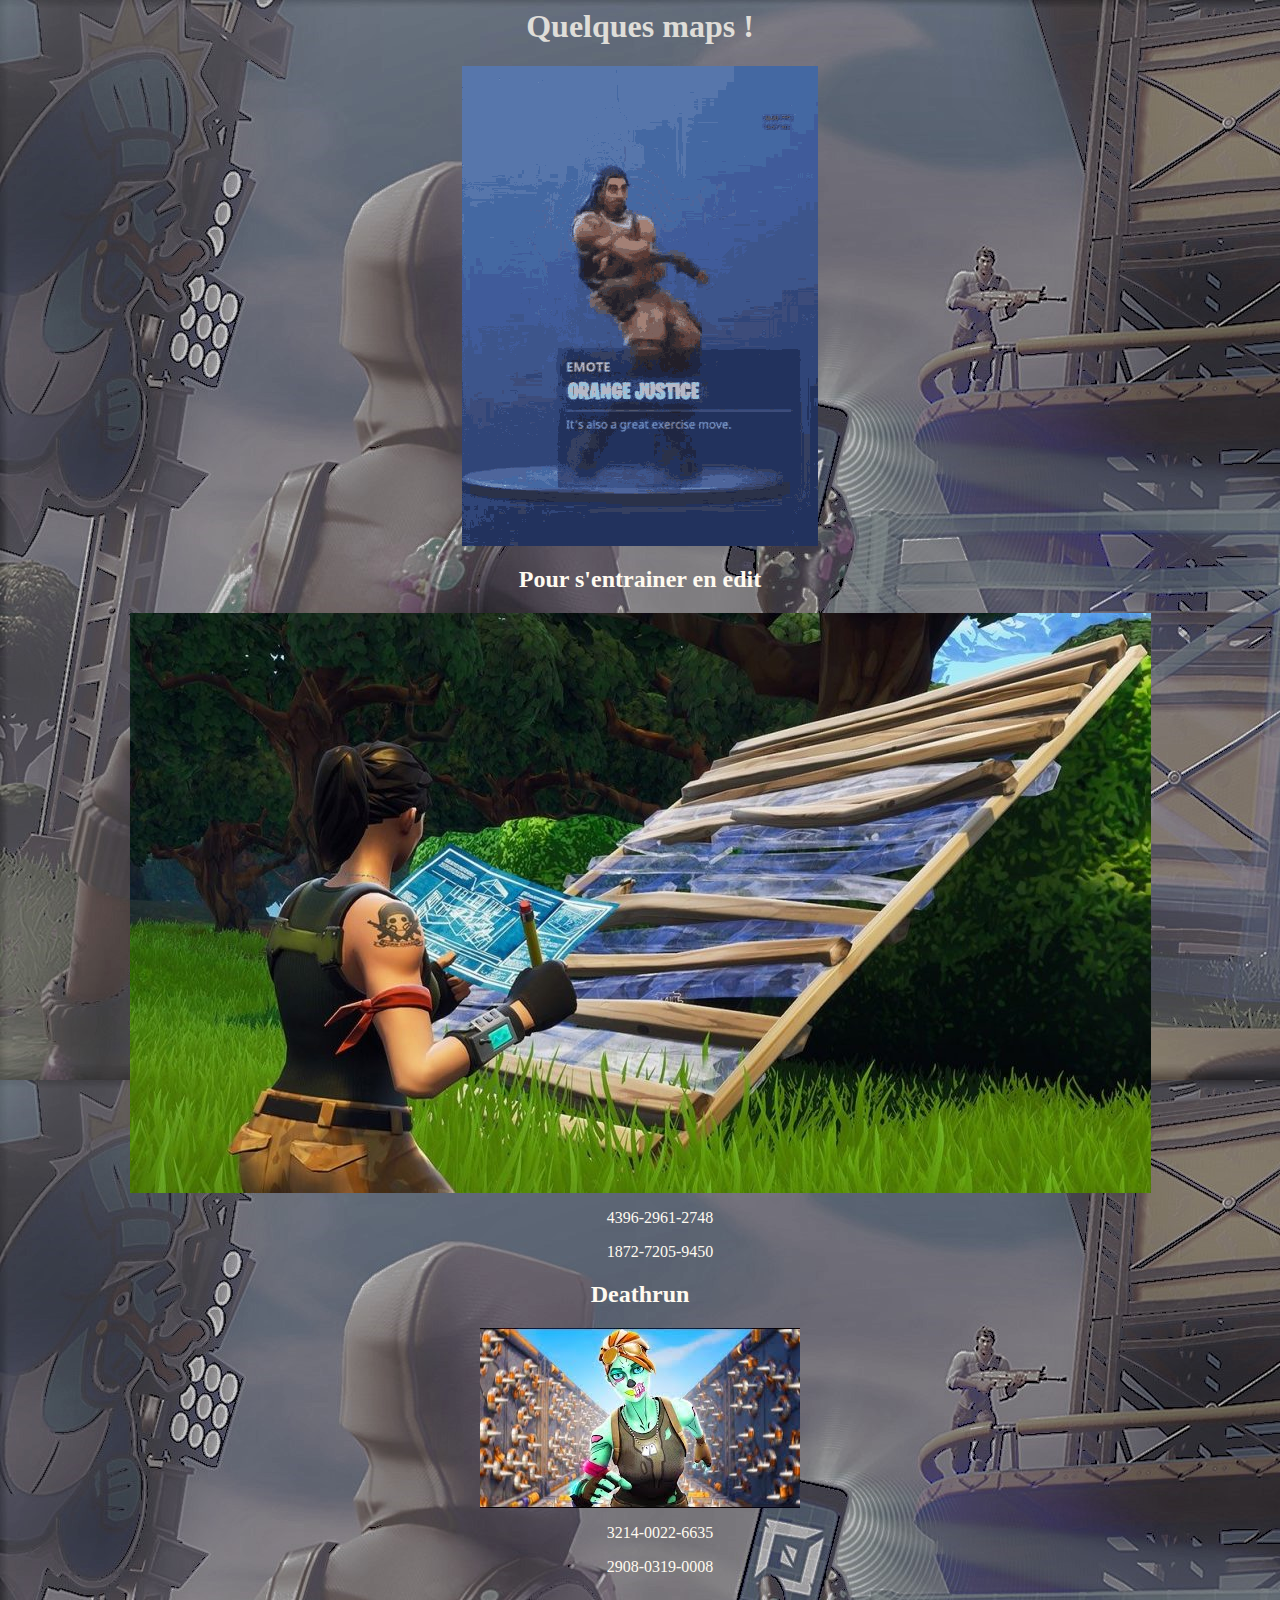
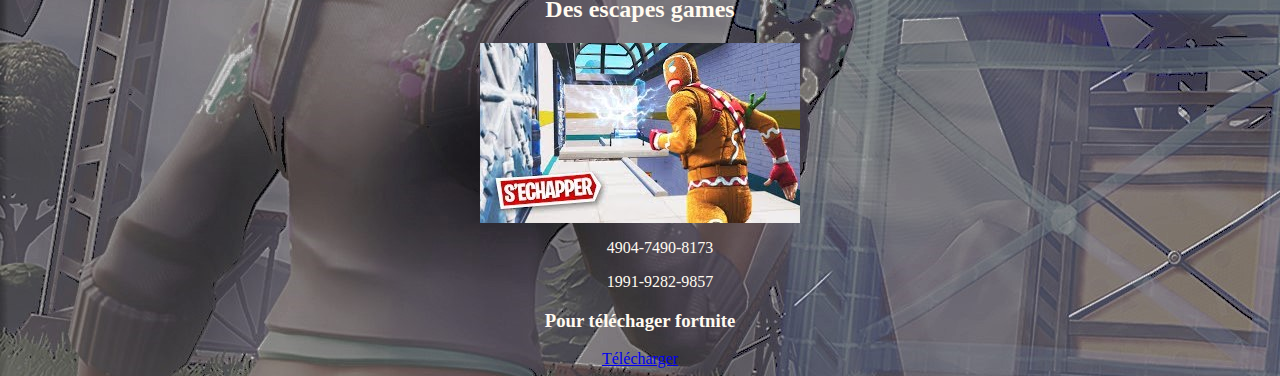
==== creativemode/index.html @ 363ed5ae "Add files via upload" ====
<DOCTOTYPE html></DOCTOTYPE>
<html>
    <head>
        <meta charset="utf-8"/>
        <link rel="stylesheet" href="style.css" />
        <title>creativmode  </title>
    </head>
    <body>
        <h1>Quelques maps !</h1>
        <img src="gif1.gif" alt="orange juice" />
        <h2>Pour s'entrainer en edit</h2>
        <img src="edit.jpg" alt= "edit" />
        <ul>4396-2961-2748</ul>
        <ul>1872-7205-9450</ul>
               

        <h2>Deathrun</h2>
        <img src="deathrun.jpg" alt= "deathrun" />
        <ul>3214-0022-6635</ul>
        <ul>2908-0319-0008</ul>
        <h2>Des escapes games</h2>
        <img src="escapgame.jpg" alt= "escapegame" />
        <ul>4904-7490-8173</ul>
        <ul>1991-9282-9857</ul>
        <h3>Pour téléchager fortnite</h3>
        
        <a href="https://www.epicgames.com/fortnite/fr/download?sessionInvalidated=true" title="Que du plaisir!" target="_blank">Télécharger</a>
    </body>
</html>
---- creativemode/style.css ----
@font-face {
    font-family: 'black_jackregular';
    src: url('blackjack-webfont.eot');
    src: url('blackjack-webfont.eot?#iefix') format('embedded-opentype'),
         url('blackjack-webfont.woff2') format('woff2'),
         url('blackjack-webfont.woff') format('woff'),
         url('blackjack-webfont.ttf') format('truetype'),
         url('blackjack-webfont.svg#black_jackregular') format('svg');
    font-weight: normal;
    font-style: normal;

}
}
ul
{
    color: currentColor
}
h1
{font-family: fantasy
}
h1
{
    text-align: center
}
img
{
    image-resolution: from-image
}
img
{
    float: top left
}
h2
{
    text-align: center
}
ul
{
    text-align: center
}
body
{
    background-image: url(imagecreatif.jpg)
}
h1
{
    color: floralwhite
}
h1
{
    opacity: 0.8
}
h3
{
    text-align: center
}

body
{
    text-align: center
}
body
{
    color: floralwhite
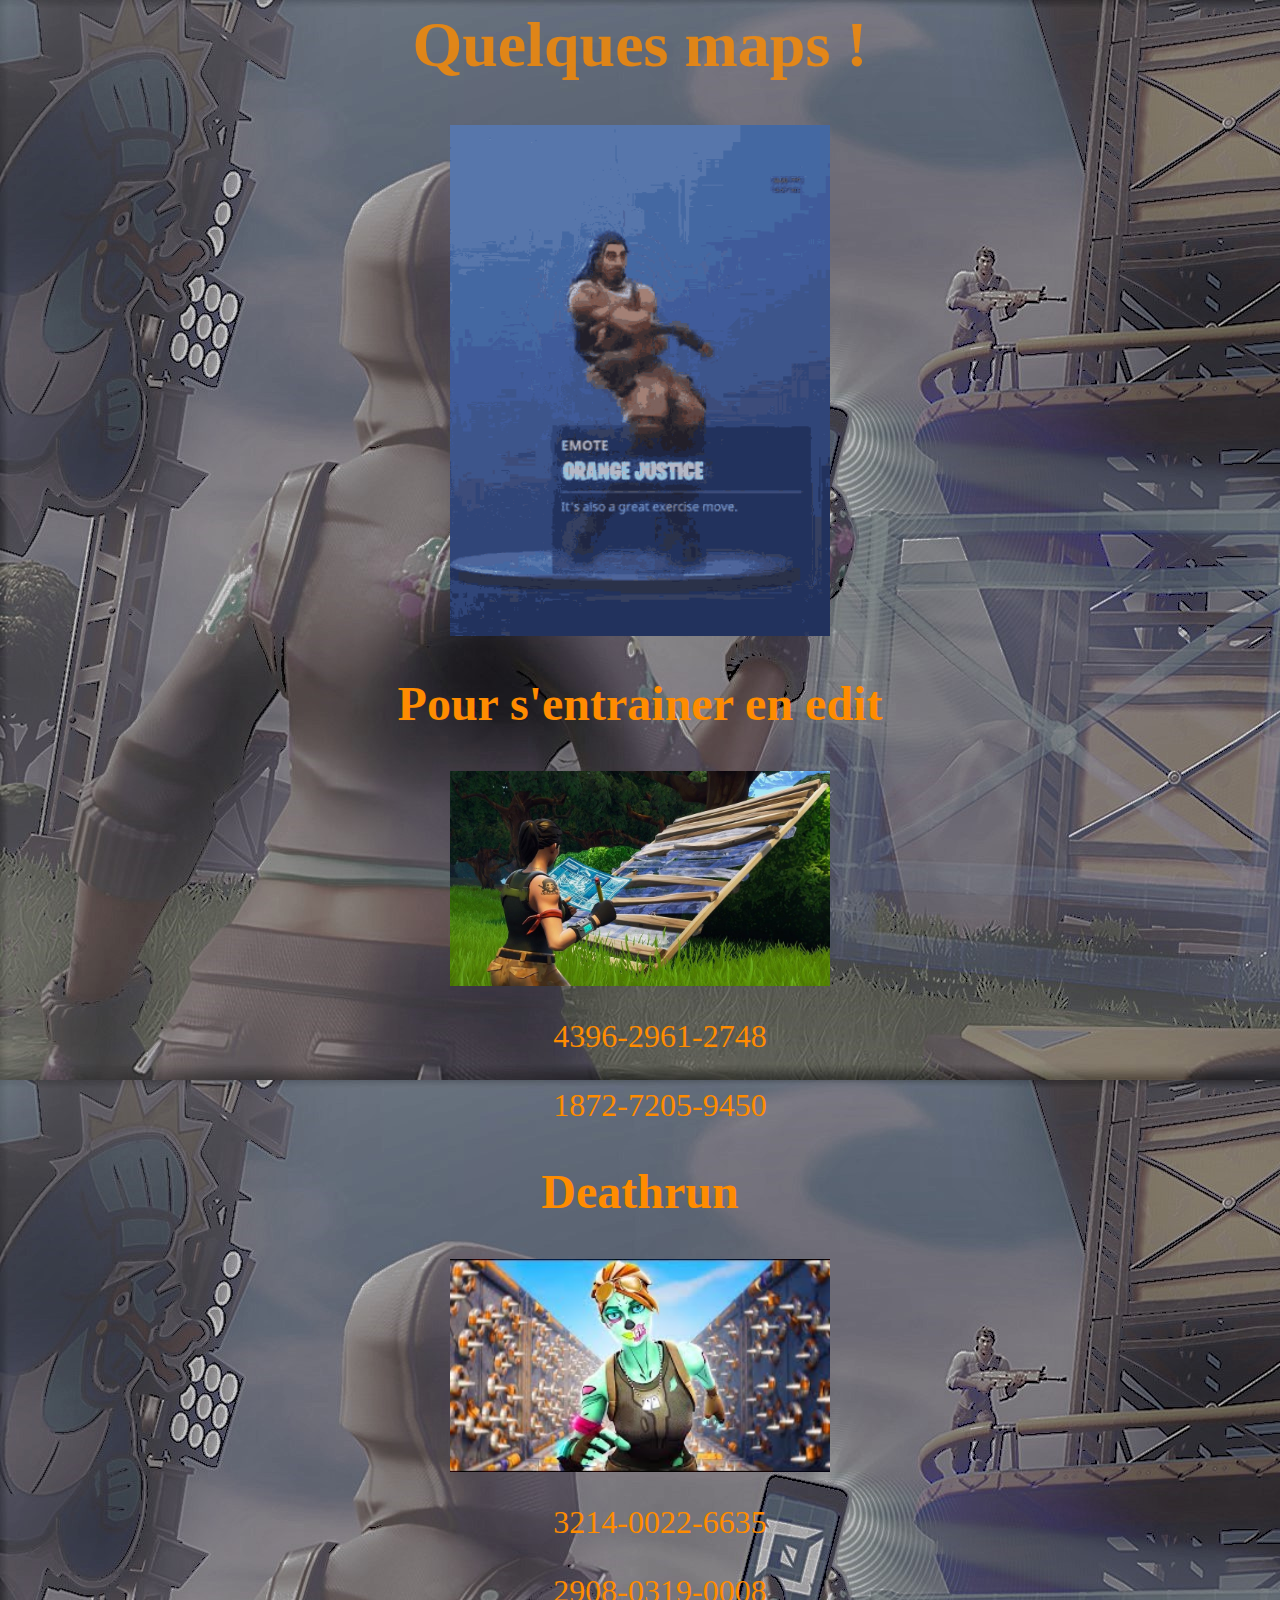
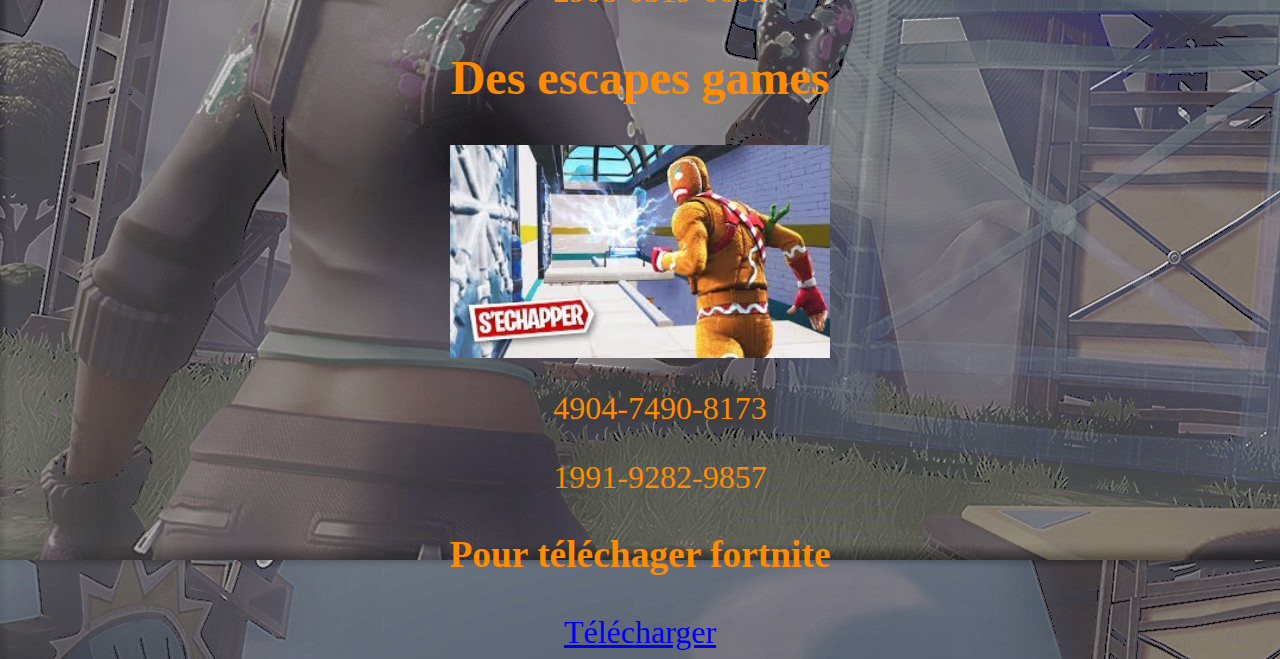
==== commit bd363546: "Add files via upload" ====
--- a/creativemode/index.html
+++ b/creativemode/index.html
@@ -7,7 +7,7 @@
     </head>
     <body>
         <h1>Quelques maps !</h1>
-        <img src="gif1.gif" alt="orange juice" />
+        <img src="gif1.gif" alt="orange justice" />
         <h2>Pour s'entrainer en edit</h2>
         <img src="edit.jpg" alt= "edit" />
         <ul>4396-2961-2748</ul>
--- a/creativemode/style.css
+++ b/creativemode/style.css
@@ -13,52 +13,34 @@
 }
 ul
 {
-    color: currentColor
+    color: currentColor;
+        text-align: center;
 }
 h1
-{font-family: fantasy
-}
-h1
-{
-    text-align: center
+{font-family: fantasy;
+    text-align: center;
+    color: darkorange;
+    opacity: 0.8;
 }
 img
 {
-    image-resolution: from-image
-}
-img
-{
-    float: top left
+    image-resolution: from-image;
+        float: top left;
+    width: 30%;
 }
 h2
 {
-    text-align: center
+    text-align: center;
 }
-ul
+h3
 {
-    text-align: center
+    text-align: center;
 }
 body
 {
-    background-image: url(imagecreatif.jpg)
+    text-align: center;
+        color: darkorange;
+        background-image: url(imagecreatif.jpg);
+    font-size: XX-large;
+    
 }
-h1
-{
-    color: floralwhite
-}
-h1
-{
-    opacity: 0.8
-}
-h3
-{
-    text-align: center
-}
-
-body
-{
-    text-align: center
-}
-body
-{
-    color: floralwhite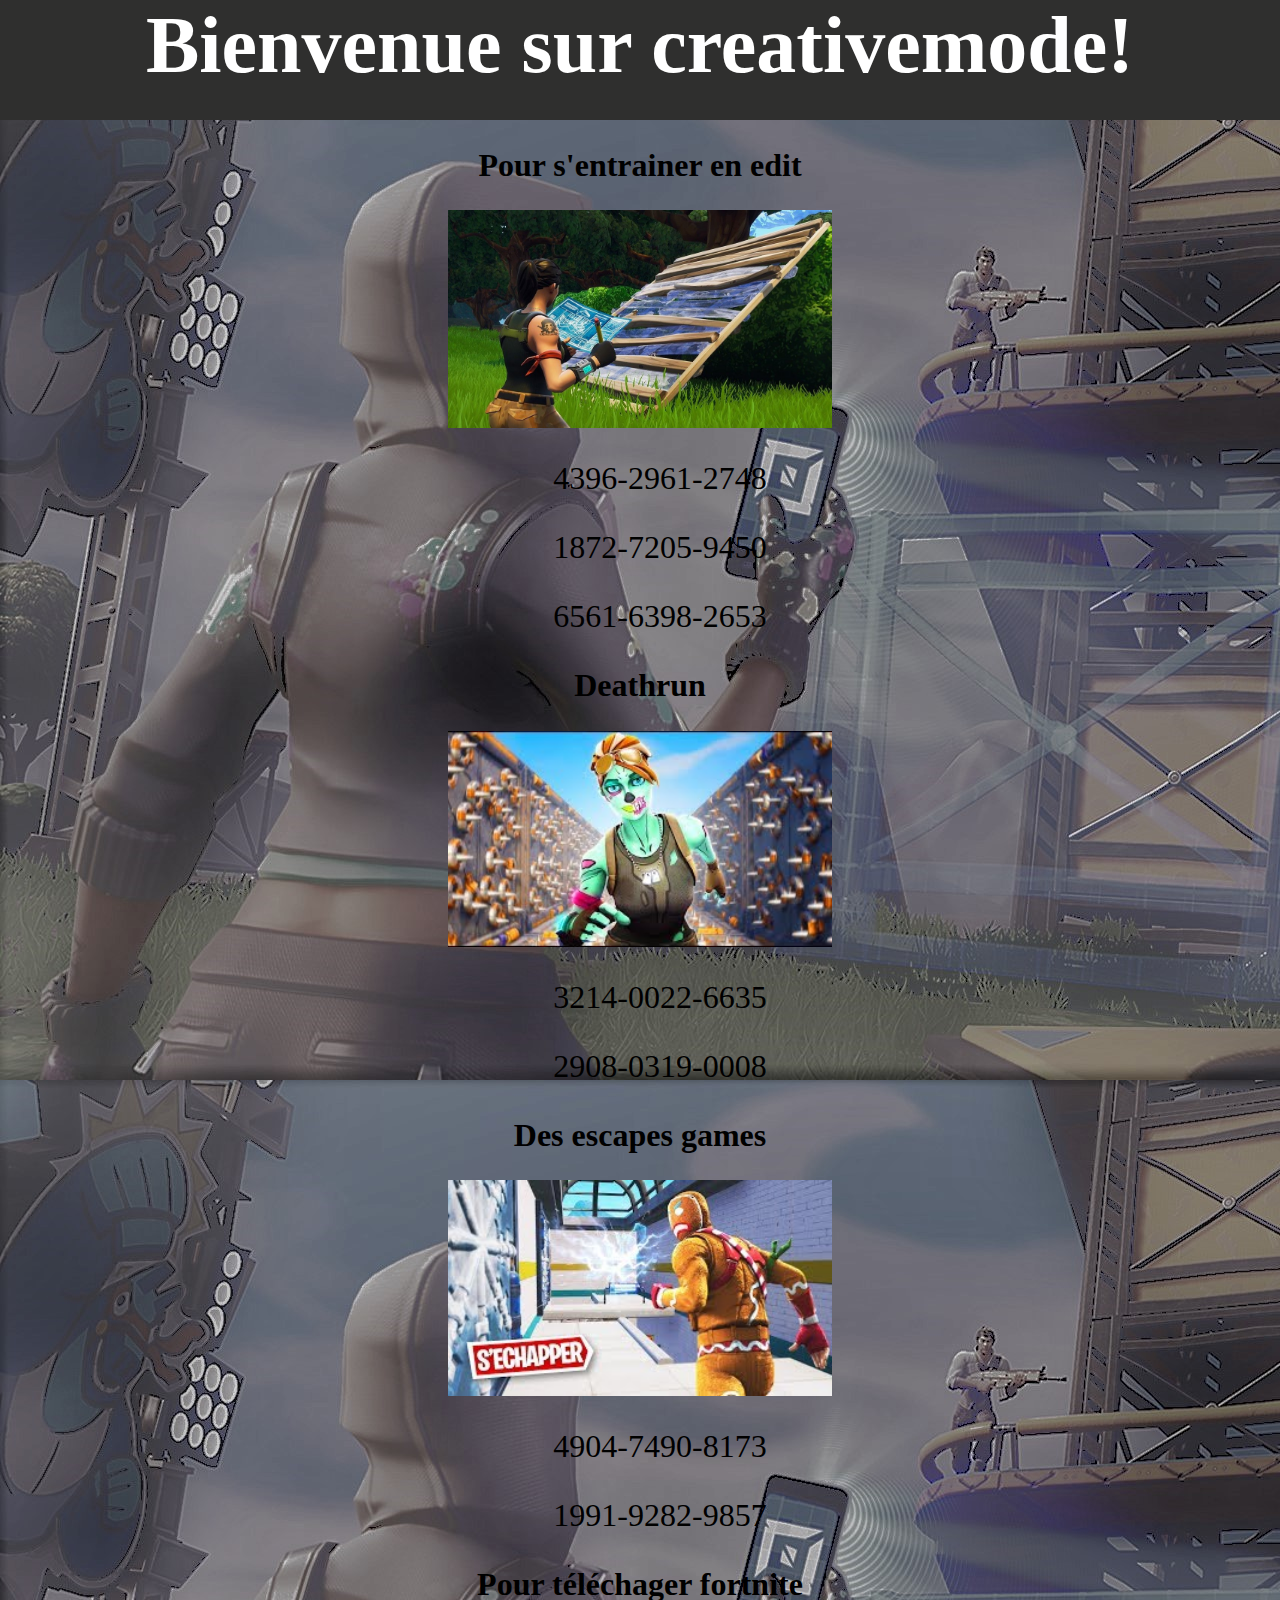
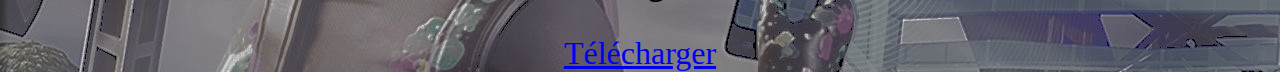
==== commit cbfb2288: "Add files via upload" ====
--- a/creativemode/index.html
+++ b/creativemode/index.html
@@ -1,17 +1,21 @@
 <DOCTOTYPE html></DOCTOTYPE>
 <html>
     <head>
+        <div 
+            id="header">
+        <h1>Bienvenue sur creativemode!</h1> 
+        </div> 
         <meta charset="utf-8"/>
         <link rel="stylesheet" href="style.css" />
         <title>creativmode  </title>
     </head>
     <body>
-        <h1>Quelques maps !</h1>
-        <img src="gif1.gif" alt="orange justice" />
+        <section>
         <h2>Pour s'entrainer en edit</h2>
         <img src="edit.jpg" alt= "edit" />
         <ul>4396-2961-2748</ul>
         <ul>1872-7205-9450</ul>
+        <ul>6561-6398-2653</ul>
                
 
         <h2>Deathrun</h2>
@@ -22,7 +26,11 @@
         <img src="escapgame.jpg" alt= "escapegame" />
         <ul>4904-7490-8173</ul>
         <ul>1991-9282-9857</ul>
+        </section>
+            <footer>
         <h3>Pour téléchager fortnite</h3>
+        </footer>
+    
         
         <a href="https://www.epicgames.com/fortnite/fr/download?sessionInvalidated=true" title="Que du plaisir!" target="_blank">Télécharger</a>
     </body>
--- a/creativemode/style.css
+++ b/creativemode/style.css
@@ -1,4 +1,6 @@
-@font-face {
+@media screen and (max-width: 600px)
+{
+    @font-face {
     font-family: 'black_jackregular';
     src: url('blackjack-webfont.eot');
     src: url('blackjack-webfont.eot?#iefix') format('embedded-opentype'),
@@ -13,15 +15,23 @@
 }
 ul
 {
-    color: currentColor;
+    color: black;
         text-align: center;
+    font-size: XX-large;
 }
 h1
 {font-family: fantasy;
     text-align: center;
-    color: darkorange;
+    color: black;
     opacity: 0.8;
+    font-size: XX-large;
 }
+.image
+{
+    
+ height: 30em;   
+}
+
 img
 {
     image-resolution: from-image;
@@ -31,16 +41,96 @@
 h2
 {
     text-align: center;
+    font-size: XX-large;
+    border-color: black;
 }
 h3
 {
     text-align: center;
+    font-size: XX-large;
+    color: black;
 }
 body
 {
     text-align: center;
-        color: darkorange;
         background-image: url(imagecreatif.jpg);
     font-size: XX-large;
+    margin:0px; 
+}
+#header{ 
+height:120px; 
+background:#2F2F2E; 
+}
+
+}
+@media screen and (min-width: 599px)
+{
+    @font-face {
+    font-family: 'black_jackregular';
+    src: url('blackjack-webfont.eot');
+    src: url('blackjack-webfont.eot?#iefix') format('embedded-opentype'),
+         url('blackjack-webfont.woff2') format('woff2'),
+         url('blackjack-webfont.woff') format('woff'),
+         url('blackjack-webfont.ttf') format('truetype'),
+         url('blackjack-webfont.svg#black_jackregular') format('svg');
+    font-weight: normal;
+    font-style: normal;
+
+}
+}
+ul
+{
+    color: black;
+        text-align: center;
+    font-size: XX-large;
+}
+h1
+{
+    font-family: fantasy;
+    text-align: center;
+    color: white;
+    opacity: 2;
+    font-size: 80px;
+}
+.image
+{
     
+ height: 50em;   
 }
+
+img
+{
+    image-resolution: from-image;
+        float: top left;
+    width: 30%;
+}
+h2
+{
+    text-align: center;
+    font-size: XX-large;
+    border-color: black;
+}
+h3
+{
+    text-align: center;
+    font-size: XX-large;
+    color: black;
+}
+body
+{
+    text-align: center;
+        background-image: url(imagecreatif.jpg);
+    font-size: XX-large;
+    margin:0px; 
+}
+#header{ 
+height:120px; 
+background:#2F2F2E; 
+}
+
+}
+
+
+
+
+
